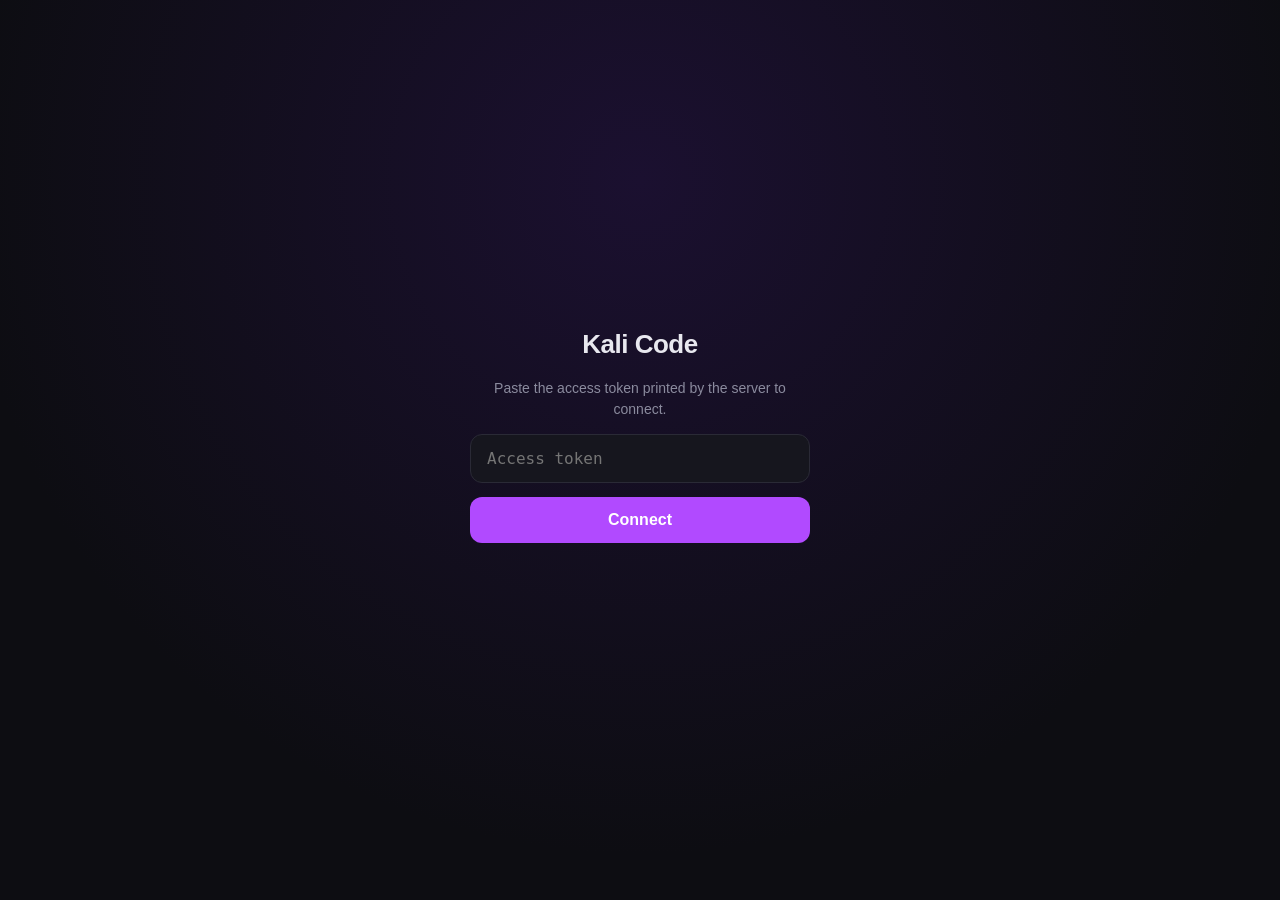
==== kali/mobile/index.html @ fb5a8c2b "Add mobile companion (PWA) and headless Roblox publishing Mobile companion: - kali/serve.py exposes " ====
<!DOCTYPE html>
<html lang="en">
<head>
<meta charset="utf-8">
<meta name="viewport" content="width=device-width, initial-scale=1, viewport-fit=cover">
<meta name="theme-color" content="#0d0d12">
<meta name="apple-mobile-web-app-capable" content="yes">
<meta name="apple-mobile-web-app-status-bar-style" content="black-translucent">
<meta name="apple-mobile-web-app-title" content="Kali Code">
<title>Kali Code</title>
<link rel="manifest" href="manifest.json">
<link rel="icon" href="icon.svg" type="image/svg+xml">
<link rel="apple-touch-icon" href="icon-192.png">
<style>
  :root {
    --bg: #0d0d12;
    --panel: #16161e;
    --panel2: #1e1e28;
    --border: #2a2a36;
    --fg: #e8e8ef;
    --dim: #8b8b9e;
    --accent: #b14aff;
    --accent2: #d18bff;
    --ok: #3ddc84;
    --warn: #ffb648;
    --err: #ff5f56;
    --mono: ui-monospace, SFMono-Regular, "SF Mono", Menlo, Consolas, monospace;
  }
  * { box-sizing: border-box; -webkit-tap-highlight-color: transparent; }
  html, body {
    margin: 0; padding: 0; height: 100%;
    background: var(--bg); color: var(--fg);
    font: 15px/1.5 -apple-system, BlinkMacSystemFont, "Segoe UI", Roboto, sans-serif;
    overscroll-behavior-y: none;
  }
  body { display: flex; flex-direction: column; }

  /* ---------- lock screen ---------- */
  #lock {
    position: fixed; inset: 0; z-index: 100;
    background: radial-gradient(circle at 50% 20%, #1b1030 0%, var(--bg) 70%);
    display: flex; flex-direction: column; align-items: center; justify-content: center;
    padding: 24px; gap: 14px;
  }
  #lock h1 { margin: 0; font-size: 26px; letter-spacing: -.5px; }
  #lock p { margin: 0; color: var(--dim); text-align: center; font-size: 14px; max-width: 320px; }
  #lock input {
    width: 100%; max-width: 340px; padding: 14px 16px; font: 16px var(--mono);
    background: var(--panel); color: var(--fg);
    border: 1px solid var(--border); border-radius: 12px; outline: none;
  }
  #lock input:focus { border-color: var(--accent); }
  #lock button {
    width: 100%; max-width: 340px; padding: 14px; font-size: 16px; font-weight: 600;
    background: var(--accent); color: #fff; border: 0; border-radius: 12px; cursor: pointer;
  }
  #lock button:disabled { opacity: .5; }
  #lock .err { color: var(--err); font-size: 13px; min-height: 18px; text-align: center; }

  /* ---------- app shell ---------- */
  header {
    display: flex; align-items: center; gap: 10px;
    padding: calc(env(safe-area-inset-top) + 10px) 14px 10px;
    border-bottom: 1px solid var(--border); background: var(--bg);
    position: sticky; top: 0; z-index: 20;
  }
  header .logo {
    width: 26px; height: 26px; border-radius: 7px;
    background: linear-gradient(135deg, var(--accent), #6a2bd9);
    display: grid; place-items: center; font-weight: 700; font-size: 13px; color: #fff;
  }
  header .title { font-weight: 600; font-size: 15px; flex: 1; }
  header .status { font-size: 11px; color: var(--dim); font-family: var(--mono); }
  header .status.on { color: var(--ok); }
  header .status.off { color: var(--err); }
  header button.icon {
    background: transparent; border: 1px solid var(--border); color: var(--dim);
    border-radius: 8px; padding: 5px 9px; font-size: 12px; cursor: pointer;
  }

  #log { flex: 1; overflow-y: auto; padding: 14px; -webkit-overflow-scrolling: touch; }
  .msg { margin-bottom: 14px; }
  .msg .who {
    font-size: 10px; text-transform: uppercase; letter-spacing: 1px;
    color: var(--dim); margin-bottom: 4px; font-weight: 600;
  }
  .msg.user .bubble {
    background: var(--accent); color: #fff; padding: 10px 13px;
    border-radius: 14px 14px 4px 14px; display: inline-block; max-width: 90%;
    white-space: pre-wrap; word-break: break-word;
  }
  .msg.bot .bubble {
    background: var(--panel); padding: 10px 13px; border-radius: 14px 14px 14px 4px;
    white-space: pre-wrap; word-break: break-word; border: 1px solid var(--border);
  }
  .msg.bot.streaming .bubble { border-color: var(--accent); }
  .msg.err .bubble { background: #2a1414; border: 1px solid #522; color: #ffb3ad; }
  .msg.tool .bubble {
    background: var(--panel2); border-left: 3px solid var(--accent2);
    font-family: var(--mono); font-size: 12.5px; padding: 8px 11px;
    border-radius: 6px; white-space: pre-wrap; word-break: break-word;
    max-height: 300px; overflow-y: auto;
  }
  .msg.tool .name { color: var(--accent2); font-weight: 600; }
  .msg.think .bubble { color: var(--dim); font-style: italic; font-size: 13px; }
  .toolout { color: var(--dim); margin-top: 6px; white-space: pre-wrap; }

  /* ---------- permission card ---------- */
  .perm {
    background: #2a2410; border: 1px solid #5a4a1a; border-radius: 12px;
    padding: 13px; margin-bottom: 14px;
  }
  .perm .hdr { color: var(--warn); font-weight: 600; font-size: 13px; margin-bottom: 6px; }
  .perm .what {
    font-family: var(--mono); font-size: 12.5px; background: #1a1608;
    padding: 8px 10px; border-radius: 6px; word-break: break-all; margin-bottom: 11px;
    max-height: 140px; overflow-y: auto;
  }
  .perm .btns { display: flex; gap: 8px; }
  .perm button {
    flex: 1; padding: 11px; border-radius: 9px; border: 0; font-size: 13px;
    font-weight: 600; cursor: pointer; color: #fff;
  }
  .perm .yes { background: var(--ok); color: #06301a; }
  .perm .always { background: var(--accent); }
  .perm .no { background: #3a3a46; }

  /* ---------- composer ---------- */
  #composer {
    display: flex; gap: 8px; padding: 10px 12px calc(env(safe-area-inset-bottom) + 10px);
    border-top: 1px solid var(--border); background: var(--bg);
    position: sticky; bottom: 0;
  }
  #composer textarea {
    flex: 1; resize: none; max-height: 140px; min-height: 44px;
    padding: 11px 14px; font-size: 16px; font-family: inherit;
    background: var(--panel); color: var(--fg);
    border: 1px solid var(--border); border-radius: 22px; outline: none;
  }
  #composer textarea:focus { border-color: var(--accent); }
  #composer button {
    width: 44px; height: 44px; border-radius: 50%; border: 0; flex-shrink: 0;
    background: var(--accent); color: #fff; font-size: 19px; cursor: pointer;
  }
  #composer button:disabled { opacity: .4; }
  #composer button.stop { background: var(--err); }

  .hint { color: var(--dim); font-size: 12px; padding: 0 14px 8px; }
</style>
</head>
<body>

<div id="lock">
  <h1>Kali Code</h1>
  <p>Paste the access token printed by the server to connect.</p>
  <input id="token" type="password" placeholder="Access token" autocomplete="off" autocapitalize="off" spellcheck="false">
  <button id="connect">Connect</button>
  <div class="err" id="lockerr"></div>
</div>

<header>
  <div class="logo">K</div>
  <div class="title" id="title">Kali Code</div>
  <div class="status off" id="status">offline</div>
  <button class="icon" id="reset">new</button>
</header>

<div id="log"></div>
<div class="hint" id="hint">Connected. Ask Kali Code to build or publish your Roblox game.</div>

<div id="composer">
  <textarea id="input" rows="1" placeholder="Message Kali Code..." enterkeyhint="send"></textarea>
  <button id="send" disabled>↑</button>
</div>

<script src="app.js"></script>
</body>
</html>
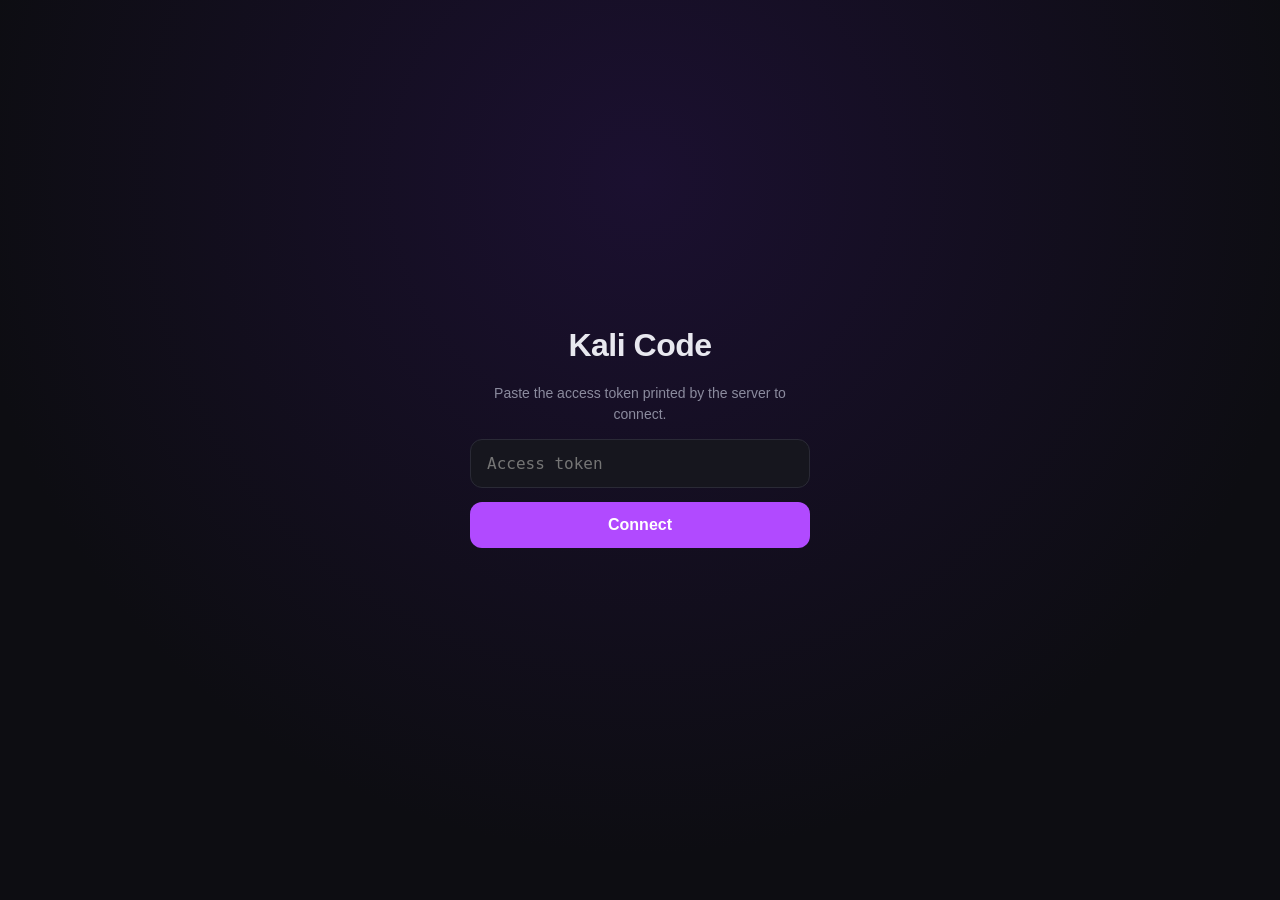
==== commit 8df2c1c2: "Add the native iOS app and polish the PWA for iOS The iOS client is a complete SwiftUI + SwiftPM pro" ====
--- a/kali/mobile/index.html
+++ b/kali/mobile/index.html
@@ -2,15 +2,27 @@
 <html lang="en">
 <head>
 <meta charset="utf-8">
-<meta name="viewport" content="width=device-width, initial-scale=1, viewport-fit=cover">
+<meta name="viewport" content="width=device-width, initial-scale=1, viewport-fit=cover, user-scalable=no">
 <meta name="theme-color" content="#0d0d12">
+<meta name="color-scheme" content="dark">
+<meta name="description" content="Mobile companion for the Kali Code agentic coding CLI">
+
+<!-- iOS standalone mode. `black-translucent` lets the app draw under the
+     status bar, which is why the CSS uses env(safe-area-inset-top). -->
 <meta name="apple-mobile-web-app-capable" content="yes">
+<meta name="mobile-web-app-capable" content="yes">
 <meta name="apple-mobile-web-app-status-bar-style" content="black-translucent">
 <meta name="apple-mobile-web-app-title" content="Kali Code">
+<meta name="format-detection" content="telephone=no">
+<meta name="application-name" content="Kali Code">
+<meta name="apple-mobile-web-app-orientations" content="portrait">
+
+<link rel="manifest" href="/mobile/manifest.json">
+<link rel="icon" href="/mobile/icon.svg" type="image/svg+xml">
+<link rel="apple-touch-icon" href="/mobile/icon-192.png">
+<link rel="apple-touch-icon" sizes="192x192" href="/mobile/icon-192.png">
+<link rel="apple-touch-icon" sizes="512x512" href="/mobile/icon-512.png">
 <title>Kali Code</title>
-<link rel="manifest" href="manifest.json">
-<link rel="icon" href="icon.svg" type="image/svg+xml">
-<link rel="apple-touch-icon" href="icon-192.png">
 <style>
   :root {
     --bg: #0d0d12;
@@ -32,8 +44,17 @@
     background: var(--bg); color: var(--fg);
     font: 15px/1.5 -apple-system, BlinkMacSystemFont, "Segoe UI", Roboto, sans-serif;
     overscroll-behavior-y: none;
+    /* iOS: never let the page itself scroll - the log does. */
+    position: fixed; inset: 0; width: 100%;
   }
   body { display: flex; flex-direction: column; }
+
+  /* iOS: when the keyboard is up the layout has to shrink to the visual
+     viewport, otherwise the composer is hidden behind the keyboard.
+     app.js keeps --vvh in sync with visualViewport.height. */
+  @supports (-webkit-touch-callout: none) {
+    body { height: var(--vvh, 100%); }
+  }
 
   /* ---------- lock screen ---------- */
   #lock {
@@ -146,6 +167,90 @@
   #composer button.stop { background: var(--err); }
 
   .hint { color: var(--dim); font-size: 12px; padding: 0 14px 8px; }
+
+  /* ---------- iOS install banner ---------- */
+  #iosinstall {
+    display: none;
+    position: fixed; left: 10px; right: 10px;
+    bottom: calc(env(safe-area-inset-bottom) + 10px);
+    z-index: 90;
+    background: var(--panel2); border: 1px solid var(--border);
+    border-radius: 14px; padding: 13px 14px;
+    box-shadow: 0 12px 40px rgba(0, 0, 0, .55);
+  }
+  #iosinstall.show { display: block; }
+  #iosinstall .t { font-weight: 600; font-size: 14px; margin-bottom: 4px; }
+  #iosinstall .d { color: var(--dim); font-size: 12.5px; margin-bottom: 10px; }
+  #iosinstall .row { display: flex; gap: 8px; }
+  #iosinstall button {
+    flex: 1; padding: 10px; border-radius: 9px; border: 0; cursor: pointer;
+    font-size: 13px; font-weight: 600;
+  }
+  #iosinstall .ok { background: var(--accent); color: #fff; }
+  #iosinstall .later { background: transparent; color: var(--dim); border: 1px solid var(--border); }
+
+  /* ---------- iPad / landscape ---------- */
+  @media (min-width: 700px) {
+    #log { padding: 18px 22px; }
+    #log .msg { max-width: 760px; }
+    #composer { padding: 12px 22px calc(env(safe-area-inset-bottom) + 12px); }
+    #lock h1 { font-size: 32px; }
+  }
+
+  /* ---------- reduced motion ---------- */
+  @media (prefers-reduced-motion: reduce) {
+    * { animation: none !important; transition: none !important; }
+  }
+
+  /* ---------- session sheet ---------- */
+  .sheet {
+    display: none;
+    position: fixed; inset: 0; z-index: 95;
+    background: rgba(0, 0, 0, .55);
+  }
+  .sheet.show { display: flex; align-items: flex-end; }
+  .sheet-panel {
+    width: 100%; max-height: 78vh;
+    display: flex; flex-direction: column;
+    background: var(--panel);
+    border-top: 1px solid var(--border);
+    border-radius: 16px 16px 0 0;
+    padding-bottom: env(safe-area-inset-bottom);
+    animation: slideup .18s ease-out;
+  }
+  @keyframes slideup {
+    from { transform: translateY(24px); opacity: .6; }
+    to { transform: translateY(0); opacity: 1; }
+  }
+  .sheet-hdr {
+    display: flex; align-items: center; justify-content: space-between;
+    padding: 14px 16px 10px; font-weight: 600; font-size: 15px;
+    border-bottom: 1px solid var(--border);
+  }
+  .sheet-hdr button, .sheet-foot button {
+    background: transparent; border: 1px solid var(--border); color: var(--dim);
+    border-radius: 8px; padding: 6px 10px; font-size: 12px; cursor: pointer;
+  }
+  #session-list { overflow-y: auto; -webkit-overflow-scrolling: touch; }
+  .sess {
+    display: flex; align-items: center; gap: 10px;
+    padding: 11px 16px; border-bottom: 1px solid var(--border);
+    cursor: pointer;
+  }
+  .sess:active { background: var(--panel2); }
+  .sess .dot { width: 7px; height: 7px; border-radius: 50%; background: var(--dimmer); flex-shrink: 0; }
+  .sess .dot.running { background: var(--ok); }
+  .sess .dot.awaiting { background: var(--warn); }
+  .sess .meta { flex: 1; min-width: 0; }
+  .sess .nm { font-size: 13px; white-space: nowrap; overflow: hidden; text-overflow: ellipsis; }
+  .sess.current .nm { color: var(--accent); }
+  .sess .cwd { font-size: 10px; color: var(--dim); white-space: nowrap; overflow: hidden; text-overflow: ellipsis; }
+  .sess .wt { color: var(--dim); font-size: 11px; }
+  .sheet-foot {
+    display: flex; gap: 8px; padding: 10px 16px 14px;
+    border-top: 1px solid var(--border);
+  }
+  .sheet-foot button { flex: 1; padding: 10px; }
 </style>
 </head>
 <body>
@@ -162,6 +267,7 @@
   <div class="logo">K</div>
   <div class="title" id="title">Kali Code</div>
   <div class="status off" id="status">offline</div>
+  <button class="icon" id="sessions-btn">sessions</button>
   <button class="icon" id="reset">new</button>
 </header>
 
@@ -173,6 +279,32 @@
   <button id="send" disabled>↑</button>
 </div>
 
-<script src="app.js"></script>
+<!-- iOS does not have an install prompt. This banner explains how to add
+     the app to the Home Screen, which is what unlocks Web Push. -->
+<div id="iosinstall">
+  <div class="t">Add Kali Code to your Home Screen</div>
+  <div class="d">Tap the Share button, then "Add to Home Screen". It runs full screen and can notify you when the agent needs permission.</div>
+  <div class="row">
+    <button class="ok" id="iosok">Got it</button>
+    <button class="later" id="ioslater">Later</button>
+  </div>
+</div>
+
+<!-- ---------- session sheet ---------- -->
+<div id="sheet" class="sheet">
+  <div class="sheet-panel">
+    <div class="sheet-hdr">
+      <span>Sessions</span>
+      <button class="icon" id="sheet-close">close</button>
+    </div>
+    <div id="session-list"></div>
+    <div class="sheet-foot">
+      <button class="icon" id="sheet-new">new session</button>
+      <button class="icon" id="sheet-disconnect">disconnect</button>
+    </div>
+  </div>
+</div>
+
+<script src="/mobile/app.js"></script>
 </body>
 </html>
